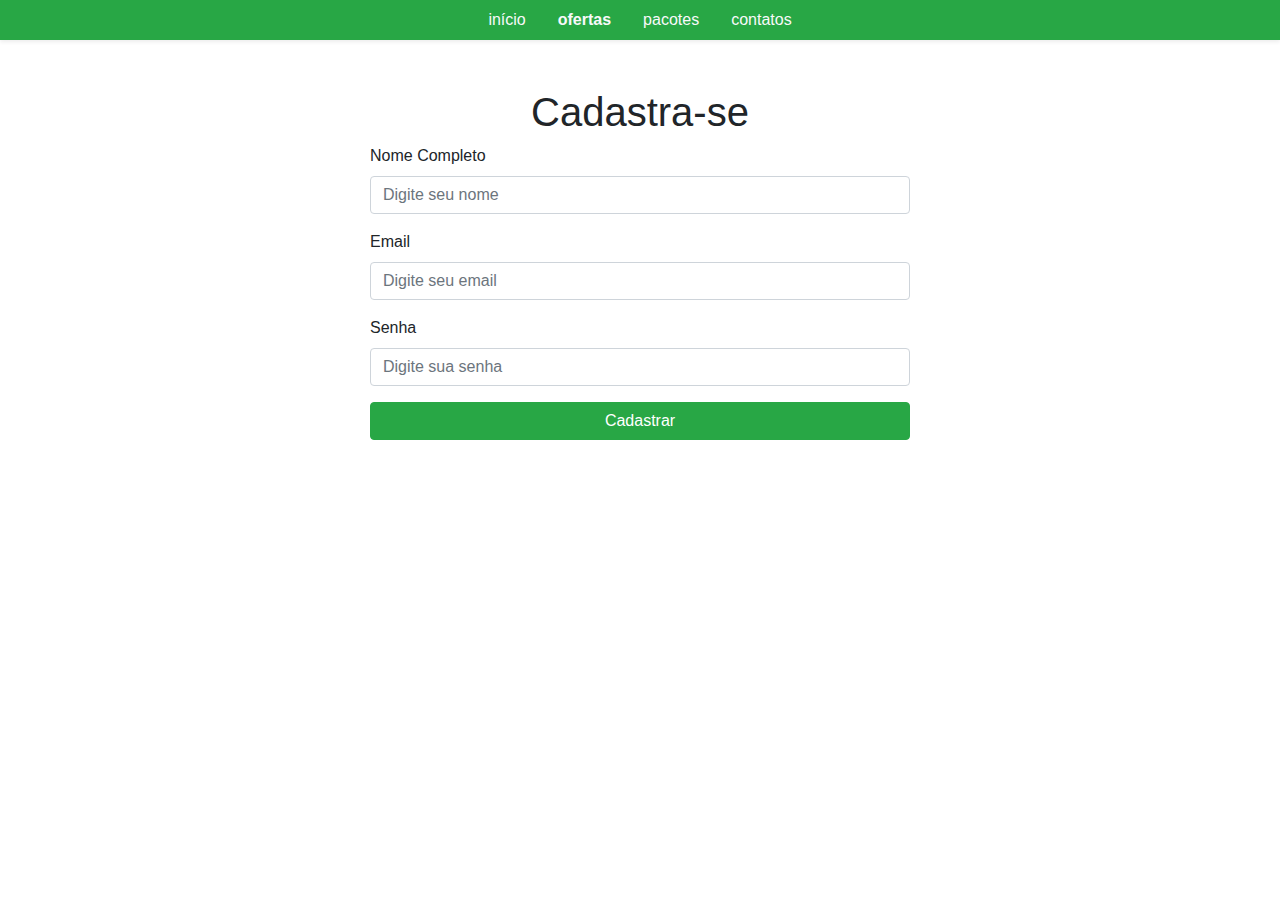
==== cadastro.html @ d4490551 "atualização de paginas cadastro e login" ====
<!DOCTYPE html>
<html lang="pt-br">
<head>
    <meta charset="UTF-8">
    <meta name="viewport" content="width=device-width, initial-scale=1.0">
    <title>Cadastro - Site de Viagens</title>
    <link rel="stylesheet" href="https://maxcdn.bootstrapcdn.com/bootstrap/4.5.2/css/bootstrap.min.css">
</head>
<ul class="nav  d-flex justify-content-center shadow-sm bg-success">
    <li class="nav-item">
        <a class="nav-link text-light" href="index.html">início</a>
    </li>
    <li class="nav-item">
        <a class="nav-link active text-light font-weight-bold" href="ofertas.html">ofertas</a>
    </li>
    <li class="nav-item">
        <a class="nav-link text-light" href="pacotes.html">pacotes</a>
    </li>
    <li class="nav-item">
        <a class="nav-link text-light" href="contatos.html">contatos</a>
    </li>
</ul>
<body>
    <div class="container mt-5">
        <h1 class="text-center">Cadastra-se</h1>
        <div class="row justify-content-center">
            <div class="col-md-6">
                <form>
                    <div class="form-group">
                        <label for="nome">Nome Completo</label>
                        <input type="text" class="form-control" id="nome" placeholder="Digite seu nome">
                    </div>
                    <div class="form-group">
                        <label for="email">Email</label>
                        <input type="email" class="form-control" id="email" placeholder="Digite seu email">
                    </div>
                    <div class="form-group">
                        <label for="senha">Senha</label>
                        <input type="password" class="form-control" id="senha" placeholder="Digite sua senha">
                    </div>
            
                    <button type="submit" class="btn btn-success btn-block">Cadastrar</button>
                    
                </form>
            </div>
        </div>
    </div>

    <script src="https://code.jquery.com/jquery-3.5.1.slim.min.js"></script>
    <script src="https://cdn.jsdelivr.net/npm/@popperjs/core@2.5.4/dist/umd/popper.min.js"></script>
    <script src="https://maxcdn.bootstrapcdn.com/bootstrap/4.5.2/js/bootstrap.min.js"></script>
</body>
</html>
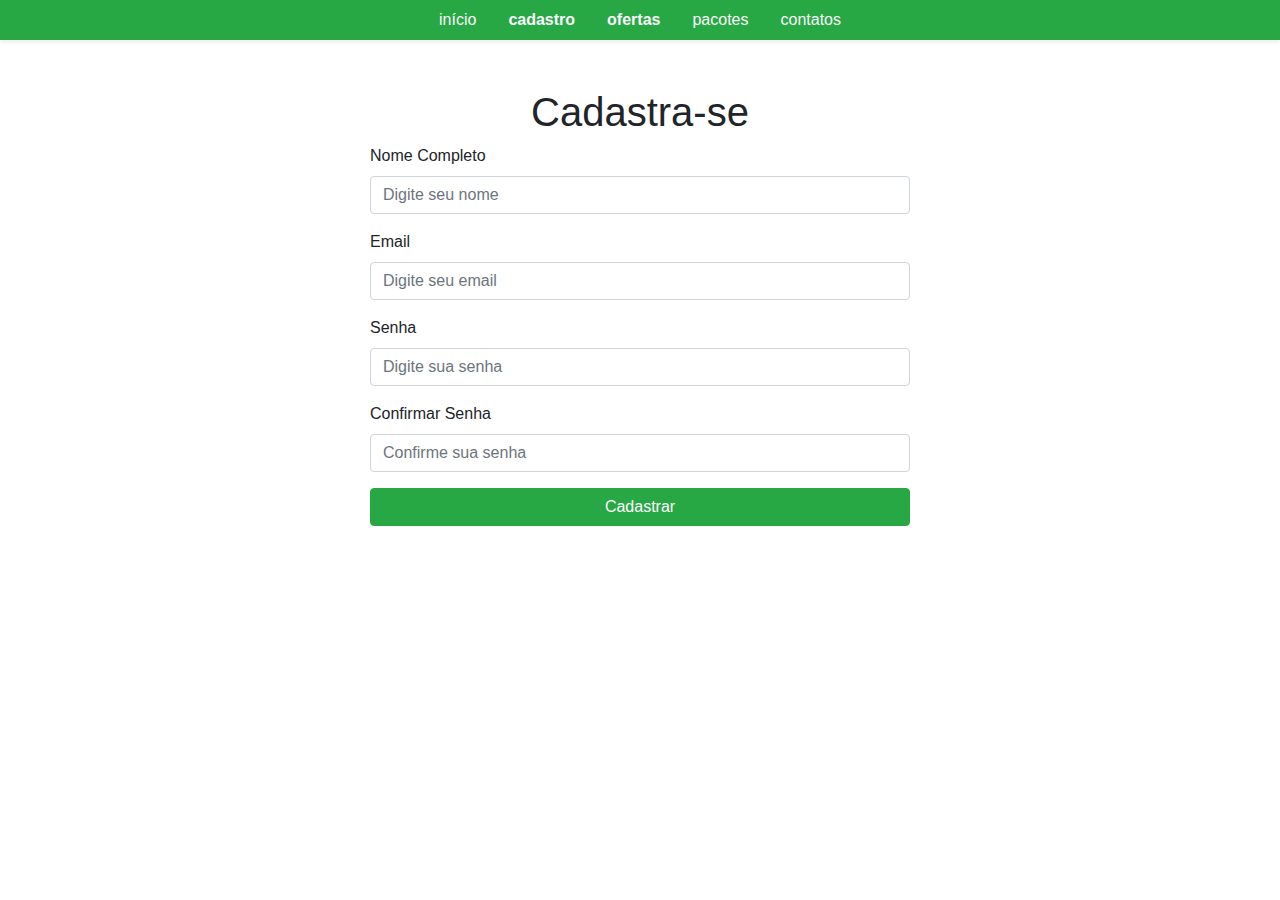
==== commit de70412d: "atualizando paginas" ====
--- a/cadastro.html
+++ b/cadastro.html
@@ -1,53 +1,90 @@
 <!DOCTYPE html>
 <html lang="pt-br">
+
 <head>
     <meta charset="UTF-8">
     <meta name="viewport" content="width=device-width, initial-scale=1.0">
     <title>Cadastro - Site de Viagens</title>
     <link rel="stylesheet" href="https://maxcdn.bootstrapcdn.com/bootstrap/4.5.2/css/bootstrap.min.css">
 </head>
-<ul class="nav  d-flex justify-content-center shadow-sm bg-success">
-    <li class="nav-item">
-        <a class="nav-link text-light" href="index.html">início</a>
-    </li>
-    <li class="nav-item">
-        <a class="nav-link active text-light font-weight-bold" href="ofertas.html">ofertas</a>
-    </li>
-    <li class="nav-item">
-        <a class="nav-link text-light" href="pacotes.html">pacotes</a>
-    </li>
-    <li class="nav-item">
-        <a class="nav-link text-light" href="contatos.html">contatos</a>
-    </li>
-</ul>
+
 <body>
+    <ul class="nav  d-flex justify-content-center shadow-sm bg-success">
+        <li class="nav-item">
+            <a class="nav-link text-light" href="index.html">início</a>
+        </li>
+        <li class="nav-item">
+            <a class="nav-link active text-light font-weight-bold" href="cadastro.html">cadastro</a>
+        <li class="nav-item">
+            <a class="nav-link active text-light font-weight-bold" href="ofertas.html">ofertas</a>
+        </li>
+        <li class="nav-item">
+            <a class="nav-link text-light" href="pacotes.html">pacotes</a>
+        </li>
+        <li class="nav-item">
+            <a class="nav-link text-light" href="contatos.html">contatos</a>
+        </li>
+    </ul>
     <div class="container mt-5">
         <h1 class="text-center">Cadastra-se</h1>
         <div class="row justify-content-center">
             <div class="col-md-6">
                 <form>
-                    <div class="form-group">
-                        <label for="nome">Nome Completo</label>
-                        <input type="text" class="form-control" id="nome" placeholder="Digite seu nome">
+                     <div class="form-group">
+                                    <label for="nome">Nome Completo</label>
+                                    <input type="text" class="form-control" id="nome" placeholder="Digite seu nome">
+
+
+                                </div>
+
+
+                                <div class="form-group">
+                                    <label for="email">Email</label>
+                                    <input type="email" class="form-control" id="email" placeholder="Digite seu email">
+                                </div>
+                                <div class="form-group">
+                                    <label for="senha">Senha</label>
+                                    <input type="password" class="form-control" id="senha"
+                                        placeholder="Digite sua senha">
+                                </div>
+                                <div class="form-group">
+                                    <label for="confirmarSenha">Confirmar Senha</label>
+                                    <input type="password" class="form-control" id="confirmarSenha"
+                                        placeholder="Confirme sua senha">
+                                </div>
+
+                                <button type="submit" class="btn btn-success btn-block">Cadastrar</button>
+
+                            </form>
+                        </div>
                     </div>
-                    <div class="form-group">
-                        <label for="email">Email</label>
-                        <input type="email" class="form-control" id="email" placeholder="Digite seu email">
-                    </div>
-                    <div class="form-group">
-                        <label for="senha">Senha</label>
-                        <input type="password" class="form-control" id="senha" placeholder="Digite sua senha">
-                    </div>
-            
-                    <button type="submit" class="btn btn-success btn-block">Cadastrar</button>
-                    
-                </form>
             </div>
+            </form>
         </div>
+    </div>
     </div>
 
     <script src="https://code.jquery.com/jquery-3.5.1.slim.min.js"></script>
     <script src="https://cdn.jsdelivr.net/npm/@popperjs/core@2.5.4/dist/umd/popper.min.js"></script>
     <script src="https://maxcdn.bootstrapcdn.com/bootstrap/4.5.2/js/bootstrap.min.js"></script>
 </body>
-</html>
+<script>
+    function handleCadastro() {
+        const nome = document.getElementById('nome').value;
+        const email = document.getElementById('email').value;
+        const senha = document.getElementById('senha').value;
+
+        // Verifique se os dados de cadastro são válidos
+        if (nome && email && senha) {
+            // Redirecione para a página "cadastra-se.html" após o cadastro bem-sucedido
+            window.location.href = 'preenchercadastro.html';
+            return false; // Impede que o formulário seja enviado
+        } else {
+            alert('Por favor, preencha todos os campos.');
+            return false; // Impede que o formulário seja enviado
+        }
+    }
+</script>
+
+
+</html>